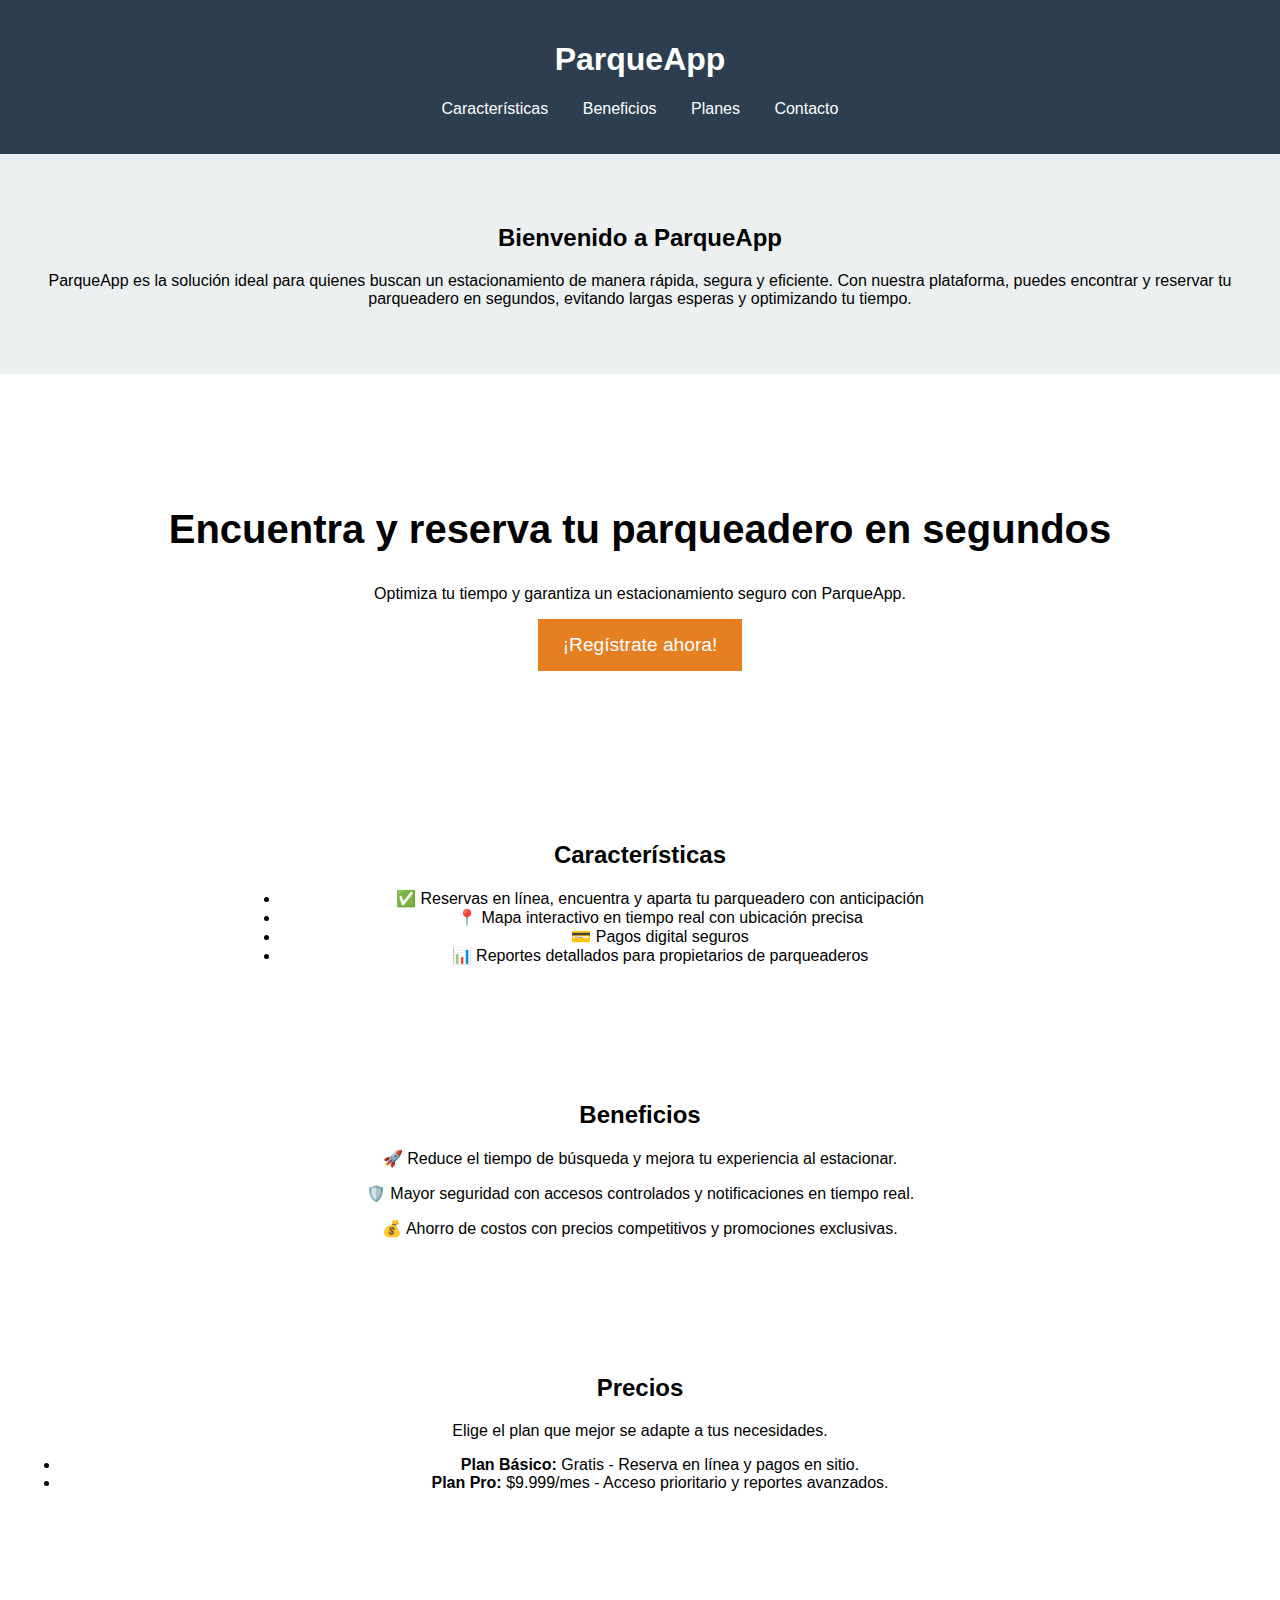
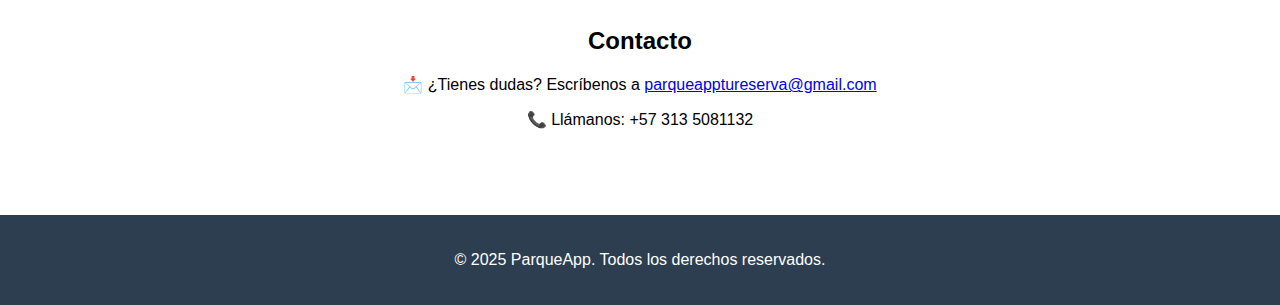
==== public_html/index.html @ 56cf9086 "chore: initial commit" ====
<!DOCTYPE html>
<html lang="es">
<head>
    <meta charset="UTF-8">
    <meta name="viewport" content="width=device-width, initial-scale=1.0">
    <title>ParqueApp - Reserva tu Estacionamiento</title>
    <link rel="stylesheet" href="styles.css">
    <script defer src="script.js"></script>
    <style>
        body {
            font-family: Arial, sans-serif;
            margin: 0;
            padding: 0;
            text-align: center;
        }
        header {
            background: #2c3e50;
            color: white;
            padding: 20px;
        }
        nav ul {
            list-style: none;
            padding: 0;
        }
        nav ul li {
            display: inline;
            margin: 0 15px;
        }
        nav ul li a {
            color: white;
            text-decoration: none;
        }
        .hero {
            background: url('parking-bg.jpg') no-repeat center center/cover;
            padding: 100px 20px;
            color: rgb(0, 0, 0);
        }
        .hero h2 {
            font-size: 2.5em;
        }
        .hero button {
            background: #e67e22;
            color: white;
            padding: 15px 25px;
            border: none;
            cursor: pointer;
            font-size: 1.2em;
        }
        .section {
            padding: 50px 20px;
        }
        .intro {
            background: #ecf0f1;
            padding: 50px 20px;
        }
        .features, .benefits, .contact {
            max-width: 800px;
            margin: auto;
        }
        footer {
            background: #2c3e50;
            color: white;
            padding: 20px;
            margin-top: 20px;
        }
    </style>
</head>
<body>
    <header>
        <h1>ParqueApp</h1>
        <nav>
            <ul>
                <li><a href="#features">Características</a></li>
                <li><a href="#benefits">Beneficios</a></li>
                <li><a href="#pricing">Planes</a></li>
                <li><a href="#contact">Contacto</a></li>
            </ul>
        </nav>
    </header>
    
    <section class="intro">
        <h2>Bienvenido a ParqueApp</h2>
        <p>ParqueApp es la solución ideal para quienes buscan un estacionamiento de manera rápida, segura y eficiente. Con nuestra plataforma, puedes encontrar y reservar tu parqueadero en segundos, evitando largas esperas y optimizando tu tiempo.</p>
    </section>
    
    <section class="hero">
        <h2>Encuentra y reserva tu parqueadero en segundos</h2>
        <p>Optimiza tu tiempo y garantiza un estacionamiento seguro con ParqueApp.</p>
        <button onclick="showAlert()">¡Regístrate ahora!</button>
    </section>
    
    <section id="features" class="section features">
        <h2>Características</h2>
        <ul>
            <li>✅ Reservas en línea, encuentra y aparta tu parqueadero con anticipación</li>
            <li>📍 Mapa interactivo en tiempo real con ubicación precisa</li>
            <li>💳 Pagos digital seguros </li>
            <li>📊 Reportes detallados para propietarios de parqueaderos</li>
        </ul>
    </section>
    
    <section id="benefits" class="section benefits">
        <h2>Beneficios</h2>
        <p>🚀 Reduce el tiempo de búsqueda y mejora tu experiencia al estacionar.</p>
        <p>🛡️ Mayor seguridad con accesos controlados y notificaciones en tiempo real.</p>
        <p>💰 Ahorro de costos con precios competitivos y promociones exclusivas.</p>
    </section>
    
    <section id="pricing" class="section pricing">
        <h2> Precios</h2>
        <p>Elige el plan que mejor se adapte a tus necesidades.</p>
        <ul>
            <li><strong>Plan Básico:</strong> Gratis - Reserva en línea y pagos en sitio.</li>
            <li><strong>Plan Pro:</strong> $9.999/mes - Acceso prioritario y reportes avanzados.</li>
        </ul>
    </section>
    
    <section id="contact" class="section contact">
        <h2>Contacto</h2>
        <p>📩 ¿Tienes dudas? Escríbenos a <a href="mailto:info@parqueapp.com">parqueapptureserva@gmail.com</a></p>
        <p>📞 Llámanos: +57 313 5081132</p>
    </section>
    
    <footer>
        <p>&copy; 2025 ParqueApp. Todos los derechos reservados.</p>
    </footer>

    <script>
        function showAlert() {
            alert("¡Gracias por tu interés en ParqueApp! Pronto nos pondremos en contacto contigo.");
        }
    </script>
</body>
</html>
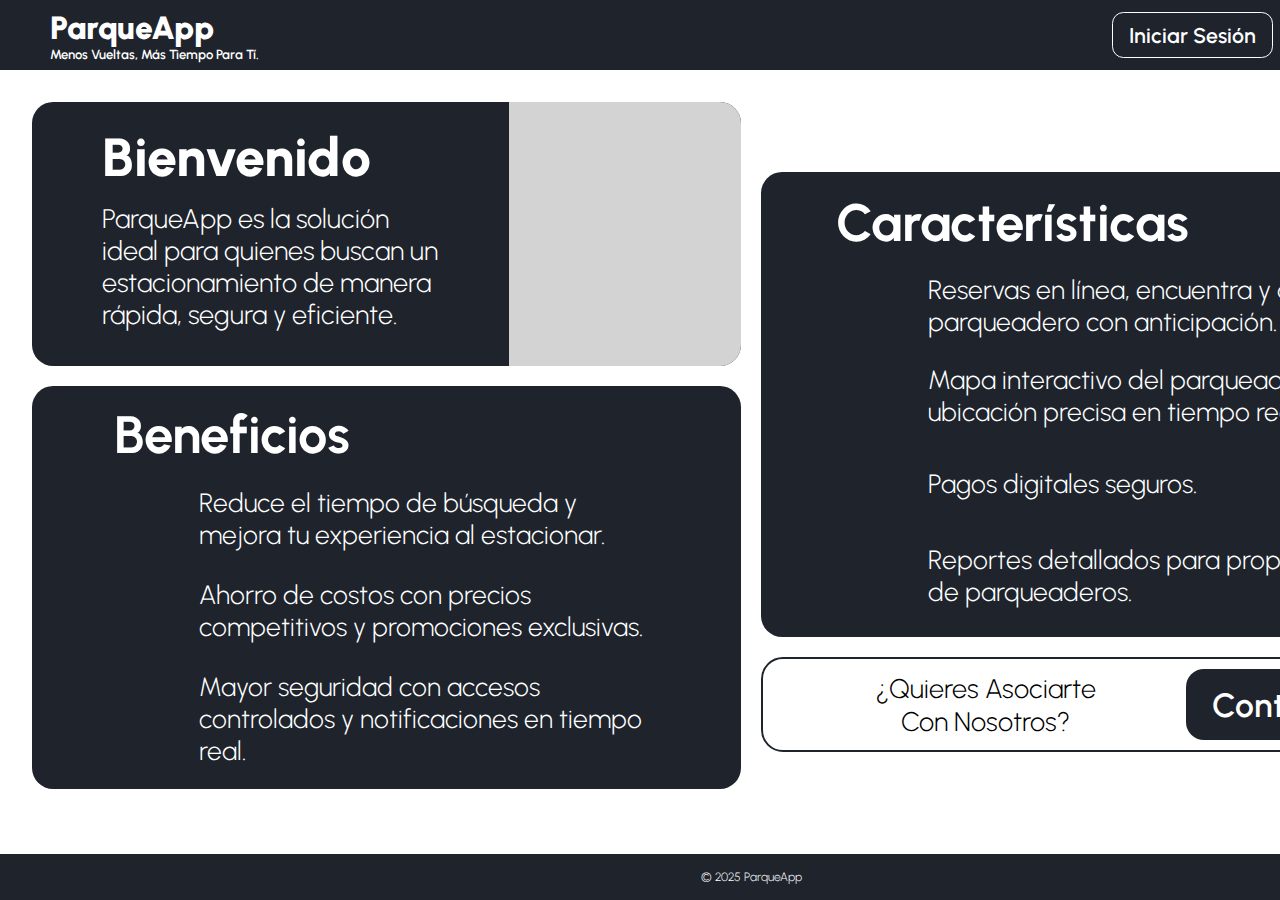
==== commit 1b32d2d4: "Update: Index" ====
--- a/public_html/index.html
+++ b/public_html/index.html
@@ -1,134 +1,86 @@
 <!DOCTYPE html>
-<html lang="es">
+<html lang="en">
 <head>
     <meta charset="UTF-8">
     <meta name="viewport" content="width=device-width, initial-scale=1.0">
-    <title>ParqueApp - Reserva tu Estacionamiento</title>
-    <link rel="stylesheet" href="styles.css">
-    <script defer src="script.js"></script>
-    <style>
-        body {
-            font-family: Arial, sans-serif;
-            margin: 0;
-            padding: 0;
-            text-align: center;
-        }
-        header {
-            background: #2c3e50;
-            color: white;
-            padding: 20px;
-        }
-        nav ul {
-            list-style: none;
-            padding: 0;
-        }
-        nav ul li {
-            display: inline;
-            margin: 0 15px;
-        }
-        nav ul li a {
-            color: white;
-            text-decoration: none;
-        }
-        .hero {
-            background: url('parking-bg.jpg') no-repeat center center/cover;
-            padding: 100px 20px;
-            color: rgb(0, 0, 0);
-        }
-        .hero h2 {
-            font-size: 2.5em;
-        }
-        .hero button {
-            background: #e67e22;
-            color: white;
-            padding: 15px 25px;
-            border: none;
-            cursor: pointer;
-            font-size: 1.2em;
-        }
-        .section {
-            padding: 50px 20px;
-        }
-        .intro {
-            background: #ecf0f1;
-            padding: 50px 20px;
-        }
-        .features, .benefits, .contact {
-            max-width: 800px;
-            margin: auto;
-        }
-        footer {
-            background: #2c3e50;
-            color: white;
-            padding: 20px;
-            margin-top: 20px;
-        }
-    </style>
+    <link rel="icon" type="image/x-icon" href="assets/Favicon.svg">
+    <link rel="stylesheet" href="assets/styles.css">
+    <title>ParqueApp</title>
 </head>
 <body>
-    <header>
-        <h1>ParqueApp</h1>
-        <nav>
-            <ul>
-                <li><a href="#features">Características</a></li>
-                <li><a href="#benefits">Beneficios</a></li>
-                <li><a href="#pricing">Planes</a></li>
-                <li><a href="#contact">Contacto</a></li>
-            </ul>
-        </nav>
-    </header>
     
-    <section class="intro">
-        <h2>Bienvenido a ParqueApp</h2>
-        <p>ParqueApp es la solución ideal para quienes buscan un estacionamiento de manera rápida, segura y eficiente. Con nuestra plataforma, puedes encontrar y reservar tu parqueadero en segundos, evitando largas esperas y optimizando tu tiempo.</p>
-    </section>
-    
-    <section class="hero">
-        <h2>Encuentra y reserva tu parqueadero en segundos</h2>
-        <p>Optimiza tu tiempo y garantiza un estacionamiento seguro con ParqueApp.</p>
-        <button onclick="showAlert()">¡Regístrate ahora!</button>
-    </section>
-    
-    <section id="features" class="section features">
-        <h2>Características</h2>
-        <ul>
-            <li>✅ Reservas en línea, encuentra y aparta tu parqueadero con anticipación</li>
-            <li>📍 Mapa interactivo en tiempo real con ubicación precisa</li>
-            <li>💳 Pagos digital seguros </li>
-            <li>📊 Reportes detallados para propietarios de parqueaderos</li>
-        </ul>
-    </section>
-    
-    <section id="benefits" class="section benefits">
-        <h2>Beneficios</h2>
-        <p>🚀 Reduce el tiempo de búsqueda y mejora tu experiencia al estacionar.</p>
-        <p>🛡️ Mayor seguridad con accesos controlados y notificaciones en tiempo real.</p>
-        <p>💰 Ahorro de costos con precios competitivos y promociones exclusivas.</p>
-    </section>
-    
-    <section id="pricing" class="section pricing">
-        <h2> Precios</h2>
-        <p>Elige el plan que mejor se adapte a tus necesidades.</p>
-        <ul>
-            <li><strong>Plan Básico:</strong> Gratis - Reserva en línea y pagos en sitio.</li>
-            <li><strong>Plan Pro:</strong> $9.999/mes - Acceso prioritario y reportes avanzados.</li>
-        </ul>
-    </section>
-    
-    <section id="contact" class="section contact">
-        <h2>Contacto</h2>
-        <p>📩 ¿Tienes dudas? Escríbenos a <a href="mailto:info@parqueapp.com">parqueapptureserva@gmail.com</a></p>
-        <p>📞 Llámanos: +57 313 5081132</p>
-    </section>
-    
-    <footer>
-        <p>&copy; 2025 ParqueApp. Todos los derechos reservados.</p>
-    </footer>
+    <nav>
+        <div class="logo">
+            <span id="brand">ParqueApp</span>
+        <span id="slogan">Menos Vueltas, Más Tiempo Para Tí.</span>
+    </div>
+    <div class="buttons">
+        <button id="login">Iniciar Sesión</button>
+        <button id="signUp">Registrarse</button>
+    </div>
+    </nav>
+    <main>
+        <div class="left_side">
+            <div class="welcome">
+                <div class="welcome_text_content">
+                <h2>Bienvenido</h2>
+                <p>ParqueApp es la solución ideal para quienes buscan un estacionamiento de manera rápida, segura y eficiente.</p>
+                </div>
+                <div class="welcome_img"></div>
+            </div>
+            <div class="beneficts">
+                <div class="beneficts_text_content">
+                    <h2>Beneficios</h2>
+                    <div class="benefict benefict_1">
+                        <div id="benefict_1"></div>
+                        <p>Reduce el tiempo de búsqueda y mejora tu experiencia al estacionar.</p>
+                    </div>
+                    <div class="benefict benefict_2">
+                        <div id="benefict_2"></div>
+                        <p>Ahorro de costos con precios competitivos y promociones exclusivas.</p>
+                    </div>
+                    <div class="benefict benefict_3">
+                        <div id="benefict_3"></div>
+                        <p>Mayor seguridad con accesos controlados y notificaciones en tiempo real.</p>
+                    </div>
+                </div>
+            </div>
+        </div>
+        
+        <div class="right_side">
+            <div class="features">
+                <div class="features_text_content">
+                    <h2>Características</h2>
+                    <div class="feature feature_1">
+                        <div id="feature_1"></div>
+                        <p>Reservas en línea, encuentra y aparta tu parqueadero con anticipación.</p>
+                    </div>
+                    <div class="feature feature_2">
+                        <div id="feature_2"></div>
+                        <p>Mapa  interactivo del parqueadero con ubicación precisa en tiempo real. </p>
+                    </div>
+                    <div class="feature feature_3">
+                        <div id="feature_3"></div>
+                        <p>Pagos digitales seguros.</p>
+                    </div>
+                    <div class="feature feature_4">
+                        <div id="feature_4"></div>
+                        <p>Reportes detallados para propietarios de parqueaderos.</p>
+                    </div>
+                </div>
+            </div>
+            <div class="contact_us">
+                <div class="contact_us_items">
+                    <div class="contact_us_text_content">
+                        <div class="partner_img"></div>
+                        <p>¿Quieres Asociarte Con Nosotros?</p>
+                    </div>
+                    <button>Contactános</button>
+                </div>
+            </div>
+        </div>
+    </main>
+    <footer><p>© 2025 ParqueApp</p></footer>
 
-    <script>
-        function showAlert() {
-            alert("¡Gracias por tu interés en ParqueApp! Pronto nos pondremos en contacto contigo.");
-        }
-    </script>
 </body>
 </html>--- a/public_html/assets/styles.css
+++ b/public_html/assets/styles.css
@@ -0,0 +1,385 @@
+@import url('https://fonts.googleapis.com/css2?family=Urbanist:ital,wght@0,100..900;1,100..900&display=swap');
+
+*{
+    margin: 0;
+    padding: 0;
+    box-sizing: border-box;
+}
+:root{
+    --main-color: #1E232C;
+    --font: Urbanist;
+    --color_font: white;
+}
+
+body{
+    display: grid;
+    grid-template-columns: 1fr; 
+    grid-template-rows: auto 1fr auto; 
+    height: 100vh; 
+    
+}
+
+nav {
+    background-color: var(--main-color);
+    width: 100%;
+    height: 70px;
+    display: flex;
+    justify-content:space-between;
+    justify-items: center;
+}
+
+main {
+    padding: 2rem;
+    font-family: var(--font);
+    display: flex;
+    justify-content: center;
+    gap: 20px;
+}
+
+footer {
+    background-color: var(--main-color);
+    color: white;
+    text-align: center;
+    width: 100%;
+    padding: 1rem;
+}
+
+.logo{
+    display: flex;
+    flex-direction: column;
+    justify-content: center;
+    align-content: center;
+    color: var(--color_font);
+    height: 100%;
+    margin-left: 50px;
+}
+#brand{
+    font: 900 xx-large var(--font);
+    text-align: justify;
+    
+    
+}
+
+#slogan{
+    font: 600 13.125px var(--font);
+}
+
+.buttons{
+    display: flex;
+    justify-content: space-between;
+    align-content: center;
+    margin-right: 50px;
+    width: 340.162px;
+}
+
+#login{
+    width: 160.83px;
+    height: 45.73px;
+    border-radius: 11.386px;
+    border: 1.423px solid var(--color_font);
+    background: var(--main-color);
+    color: var(--color_font);
+    color: var(--White, #FFF);
+    text-align: center;
+    font-family: var(--font);
+    font-size: 21.349px;
+    font-weight: 600;
+    align-self: center;
+}
+
+#signUp{
+    width: 156.56px;
+    height: 46px;
+    border-radius: 11.386px;
+    border: none;
+    background: var(--color_font);
+    color: var(--main-color);
+    text-align: center;
+    font-family: var(--font);
+    font-size: 21.349px;
+    font-weight: 600;
+    align-self: center;
+}
+
+footer{
+    color: var(--color_font);
+    font-family: var(--font);
+    font-size: 12px;
+    font-weight: 300;
+}
+
+.left_side{
+    display: flex;
+    flex-direction: column;
+    gap: 20px;
+}
+
+.right_side{
+    display: flex;
+    flex-direction: column;
+    justify-content: center;
+    justify-items: center;
+    gap: 20px;
+}
+
+.welcome{
+    display: flex;
+    justify-content: space-between;
+    width: 709.22px;
+    height: 264px;
+    background-color: var(--main-color);
+    border-radius: 21.13px;
+    color: var(--color_font);
+    
+}
+
+.welcome_text_content{
+    display: flex;
+    flex-direction: column;
+    gap: 26px;
+    align-items: center;
+    justify-content: center;
+    width: 344.667px;
+    height: 100%;
+    margin-left: 69.55px;
+}
+
+.welcome_text_content p{
+    text-align: left;
+    width: 100%;
+    font-size: 26.847px;
+    font-weight: 300;
+}
+
+.welcome_text_content h2{
+    display: flex;
+    align-items: center;
+    text-align:start;
+    width: 100%;
+    height: 40px;
+    font-size: 53.695px;
+    font-weight: 800;
+}
+
+.welcome_img{
+    width: 232.678px;
+    height: 264px;
+    border-radius: 0px 21.13px 21.13px 0px;
+    background: url(/assets/Fondo.jpg) lightgray 50% / cover no-repeat;
+    filter:opacity(100%);
+}
+
+.beneficts{
+    width: 709px;
+    height: 402.876px;
+    background-color: var(--main-color);
+    border-radius: 21.13px;
+    color: var(--color_font);
+    display: flex;
+    justify-content: center;
+    align-items: center;
+}
+
+.beneficts_text_content{
+    display: flex;
+    flex-direction: column;
+    justify-content: center;
+    align-items: center;
+    
+    gap: 32px;
+    width: 100%;
+}
+
+.beneficts_text_content h2{
+    display: flex;
+    align-items: center;
+    width: 77%;
+    height: 42px;
+    align-content: center;
+    font-size: 52.549px;
+}
+
+.benefict{
+    display: flex;
+    justify-content: center;
+    align-items: center;
+    flex-direction: row;
+    gap: 37px;
+}
+
+.benefict p{
+    width: 465.453px;
+    height: 48.762px;
+    font-size: 26.275px;
+    font-weight: 300;
+}
+
+
+#benefict_1{
+    width: 53.19px;
+    height: 53.19px;
+    background: url(/assets/Whatch.png) transparent 100% / contain no-repeat;
+    aspect-ratio: 53.19/53.19;
+}
+#benefict_2{
+    width: 53.19px;
+    height: 53.19px;
+    background: url(/assets/Saving.png) transparent 100% / contain no-repeat;
+    aspect-ratio: 53.19/53.19;
+}
+
+.benefict_1 p{
+    height: 60px;
+}
+.benefict_2 p{
+    height: 60px;
+}
+.benefict_3 p{
+    height: 90px;
+}
+
+#benefict_3{
+    width: 53.19px;
+    height: 53.19px;
+    background: url(/assets/Protected.png) transparent 100% / contain no-repeat;
+    aspect-ratio: 53.19/53.19;
+}
+
+.features{
+    width: 709px;
+    height: 465.211px;
+    background-color: var(--main-color);
+    border-radius: 21.13px;
+    color: var(--color_font);
+    display: flex;
+    justify-content: center;
+    align-items: center;
+}
+
+.features_text_content{
+    display: flex;
+    flex-direction: column;
+    justify-content: center;
+    align-items: center;
+    gap: 30px;
+    width: 100%;
+}
+
+.features_text_content h2{
+    display: flex;
+    align-items: center;
+    width: 79%;
+    height: 42px;
+    align-content: center;
+    font-size: 52.549px;
+}
+
+.feature{
+    display: flex;
+    justify-content: center;
+    align-items: center;
+    flex-direction: row;
+    gap: 37px;
+}
+
+.feature p{
+    width: 465.453px;
+    font-size: 26.275px;
+    font-weight: 300;
+}
+
+.feature_1 p{
+    height: 60px;
+}
+.feature_2 p{
+    height: 60px;
+}
+.feature_3 p{
+    height: 20px;
+    display: flex;
+    justify-content: left;
+    align-items: center;
+}
+.feature_3 p{
+    height: 60px;
+}
+
+#feature_1{
+    width: 53.19px;
+    height: 53.19px;
+    background: url(/assets/Online.png) transparent 100% / contain no-repeat;
+    aspect-ratio: 53.19/53.19;
+}
+#feature_2{
+    width: 53.19px;
+    height: 53.19px;
+    background: url(/assets/Parking.png) transparent 100% / contain no-repeat;
+    aspect-ratio: 53.19/53.19;
+}
+
+#feature_3{
+    width: 53.19px;
+    height: 53.19px;
+    background: url(/assets/Safe_Pays.png) transparent 100% / contain no-repeat;
+    aspect-ratio: 53.19/53.19;
+}
+
+#feature_4{
+    width: 53.19px;
+    height: 53.19px;
+    background: url(/assets/Cake_Diagram.png) transparent 100% / contain no-repeat;
+    aspect-ratio: 53.19/53.19;
+}
+
+.contact_us{
+    display: flex;
+    justify-content: center;
+    align-items: center;
+    width: 709px;
+    height: 94.234px;
+    border: 2px solid var(--main-color);
+    border-radius: 22px;
+}
+
+.contact_us_items{
+    display: flex;
+    justify-content: space-between;
+    align-items: center;
+    width: 90%;
+    /* background-color: aqua; */
+}
+
+.contact_us_items button{
+    width: 246.804px;
+    height: 71.652px;
+    border-radius: 17.949px;   
+    border: none;
+    background: var(--main-color);
+    color: var(--color_font);
+    font-family: var(--font);
+    text-align: center;
+    font-size: 33.655px;
+    font-weight: 600;
+}
+
+.contact_us_text_content{
+    display: flex;
+    width: 50%;
+    gap: 10px;
+}
+
+.contact_us_text_content p{
+    width: 246.804px;
+    text-align: center;
+    font-size: 26.924px;
+    font-weight: 300;
+}
+
+
+.partner_img{
+    width: 53.848px;
+    height: 53.848px;
+    aspect-ratio: 53.85/53.85;
+    background: url(/assets/Be_Partner.png) transparent 100% / contain no-repeat;
+
+}